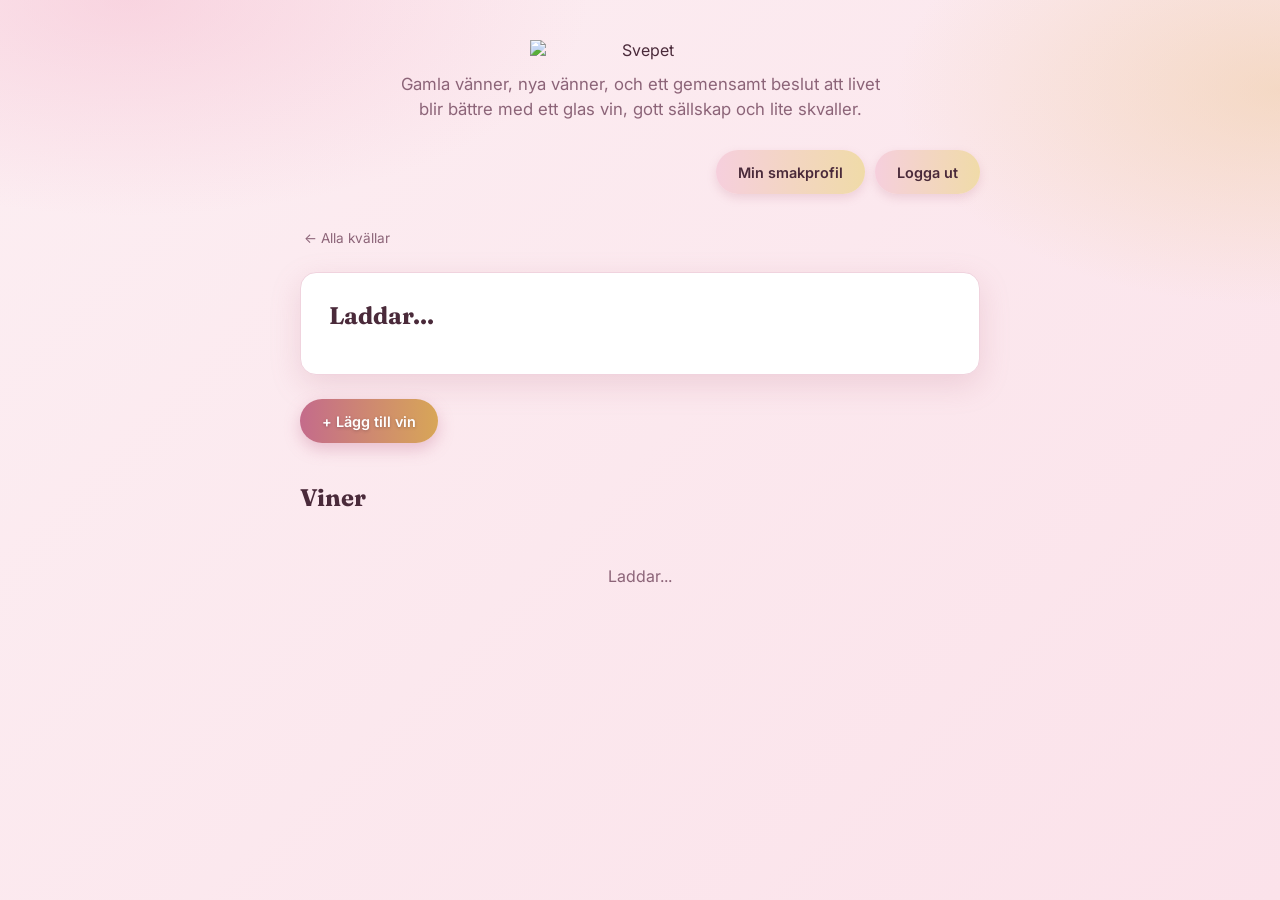
==== kvall.html @ 4a5d5f68 "Byt loggabild till svepet-utan-platta-1024.png på alla sidor Co-Authored-By: Claude Sonnet 5 <norepl" ====
<!doctype html>
<html lang="sv">
<head>
  <meta charset="UTF-8" />
  <meta name="viewport" content="width=device-width, initial-scale=1.0" />
  <title>Svepet – Kväll</title>
  <link rel="icon" type="image/png" href="images/favicon-32.png" />
  <link rel="stylesheet" href="css/style.css" />
</head>
<body>
  <div class="page">
    <div class="masthead">
      <img class="club-logo" src="images/svepet-utan-platta-1024.png" alt="Svepet" />
      <p class="tagline">Gamla vänner, nya vänner, och ett gemensamt beslut att livet blir bättre med ett glas vin, gott sällskap och lite skvaller.</p>
    </div>

    <div class="topbar">
      <div class="topbar-actions">
        <a class="btn btn-ghost" href="smakprofil.html">Min smakprofil</a>
        <button class="btn btn-ghost" id="logout-btn">Logga ut</button>
      </div>
    </div>

    <a href="kvallar.html" class="back-link">&larr; Alla kvällar</a>

    <div class="card" style="margin-top: 14px;">
      <h2 id="kvall-tema">Laddar...</h2>
      <div class="meta" id="kvall-datum"></div>
      <p id="kvall-beskrivning"></p>
      <div id="kvall-actions"></div>
    </div>

    <div class="card" id="edit-kvall-card" style="display: none; margin-top: 16px;">
      <h3>Redigera kväll</h3>
      <form id="edit-kvall-form">
        <label for="edit-tema">Tema</label>
        <input type="text" id="edit-tema" required />

        <label for="edit-datum">Datum</label>
        <input type="date" id="edit-datum" required />

        <label for="edit-beskrivning">Beskrivning (valfritt)</label>
        <textarea id="edit-beskrivning" placeholder="Regler, budget, plats..."></textarea>

        <div class="error-text" id="edit-kvall-error"></div>

        <div class="action-row" style="margin-top: 14px;">
          <button type="submit" class="btn btn-primary">Spara ändringar</button>
          <button type="button" class="btn btn-ghost" id="cancel-edit-kvall">Avbryt</button>
        </div>
      </form>
    </div>

    <div class="toggle-form-wrap" style="margin-top: 24px;">
      <button class="btn btn-primary" id="toggle-new-vin">+ Lägg till vin</button>

      <div class="card" id="new-vin-card" style="display: none; margin-top: 16px;">
        <h3>Nytt vin</h3>
        <form id="new-vin-form">
          <label for="namn">Namn</label>
          <input type="text" id="namn" required />

          <div class="field-row">
            <div>
              <label for="argang">Årgång</label>
              <input type="number" id="argang" min="1900" max="2100" placeholder="t.ex. 2021" />
            </div>
            <div>
              <label for="druva">Druva</label>
              <input type="text" id="druva" />
            </div>
          </div>

          <label for="kategori">Kategori</label>
          <select id="kategori" required>
            <option value="" disabled selected>Välj kategori</option>
            <option value="mousserande">Mousserande</option>
            <option value="vitt lätt">Vitt lätt</option>
            <option value="vitt fylligt">Vitt fylligt</option>
            <option value="rosé">Rosé</option>
            <option value="rött lätt">Rött lätt</option>
            <option value="rött fylligt">Rött fylligt</option>
            <option value="sött">Sött</option>
            <option value="starkvin">Starkvin</option>
          </select>

          <div class="field-row">
            <div>
              <label for="land">Land</label>
              <input type="text" id="land" />
            </div>
            <div>
              <label for="region">Region</label>
              <input type="text" id="region" />
            </div>
          </div>

          <div class="field-row-3">
            <div>
              <label for="pris">Pris (kr)</label>
              <input type="number" id="pris" min="0" step="0.01" />
            </div>
            <div>
              <label for="alkohol_procent">Alkohol %</label>
              <input type="number" id="alkohol_procent" min="0" max="100" step="0.1" />
            </div>
            <div>
              <label for="volym_ml">Volym (ml)</label>
              <input type="number" id="volym_ml" min="0" step="1" placeholder="t.ex. 750" />
            </div>
          </div>

          <label for="bild_url">Bildlänk (valfritt)</label>
          <input type="url" id="bild_url" placeholder="https://..." />

          <label for="systembolaget_lank">Länk till Systembolaget</label>
          <input type="url" id="systembolaget_lank" placeholder="https://www.systembolaget.se/..." />

          <label for="vin-beskrivning">Beskrivning</label>
          <textarea id="vin-beskrivning" placeholder="Egna anteckningar om vinet"></textarea>

          <div class="error-text" id="new-vin-error"></div>

          <div style="margin-top: 14px;">
            <button type="submit" class="btn btn-primary">Spara vin</button>
          </div>
        </form>
      </div>
    </div>

    <div class="card" id="edit-vin-card" style="display: none; margin-top: 16px;">
      <h3>Redigera vin</h3>
      <form id="edit-vin-form">
        <label for="edit-namn">Namn</label>
        <input type="text" id="edit-namn" required />

        <div class="field-row">
          <div>
            <label for="edit-argang">Årgång</label>
            <input type="number" id="edit-argang" min="1900" max="2100" placeholder="t.ex. 2021" />
          </div>
          <div>
            <label for="edit-druva">Druva</label>
            <input type="text" id="edit-druva" />
          </div>
        </div>

        <label for="edit-kategori">Kategori</label>
        <select id="edit-kategori" required>
          <option value="mousserande">Mousserande</option>
          <option value="vitt lätt">Vitt lätt</option>
          <option value="vitt fylligt">Vitt fylligt</option>
          <option value="rosé">Rosé</option>
          <option value="rött lätt">Rött lätt</option>
          <option value="rött fylligt">Rött fylligt</option>
          <option value="sött">Sött</option>
          <option value="starkvin">Starkvin</option>
        </select>

        <div class="field-row">
          <div>
            <label for="edit-land">Land</label>
            <input type="text" id="edit-land" />
          </div>
          <div>
            <label for="edit-region">Region</label>
            <input type="text" id="edit-region" />
          </div>
        </div>

        <div class="field-row-3">
          <div>
            <label for="edit-pris">Pris (kr)</label>
            <input type="number" id="edit-pris" min="0" step="0.01" />
          </div>
          <div>
            <label for="edit-alkohol_procent">Alkohol %</label>
            <input type="number" id="edit-alkohol_procent" min="0" max="100" step="0.1" />
          </div>
          <div>
            <label for="edit-volym_ml">Volym (ml)</label>
            <input type="number" id="edit-volym_ml" min="0" step="1" placeholder="t.ex. 750" />
          </div>
        </div>

        <label for="edit-bild_url">Bildlänk (valfritt)</label>
        <input type="url" id="edit-bild_url" placeholder="https://..." />

        <label for="edit-systembolaget_lank">Länk till Systembolaget</label>
        <input type="url" id="edit-systembolaget_lank" placeholder="https://www.systembolaget.se/..." />

        <label for="edit-vin-beskrivning">Beskrivning</label>
        <textarea id="edit-vin-beskrivning" placeholder="Egna anteckningar om vinet"></textarea>

        <div class="error-text" id="edit-vin-error"></div>

        <div class="action-row" style="margin-top: 14px;">
          <button type="submit" class="btn btn-primary">Spara ändringar</button>
          <button type="button" class="btn btn-ghost" id="cancel-edit-vin">Avbryt</button>
        </div>
      </form>
    </div>

    <div class="section-title">
      <h2>Viner</h2>
    </div>

    <div class="list" id="vin-list">
      <div class="empty-state">Laddar...</div>
    </div>
  </div>

  <script type="module" src="js/kvall.js"></script>
</body>
</html>
---- css/style.css ----
@import url('https://fonts.googleapis.com/css2?family=Fraunces:ital,wght@0,600;0,700;1,600&family=Inter:wght@400;500;600;700&family=JetBrains+Mono:wght@400;500;600&display=swap');

:root {
  --color-bg-start: #fceef2;
  --color-bg-end: #fbe2ea;
  --color-card: #ffffff;
  --color-card-soft: #fff6f9;
  --color-primary: #f2a6c0;
  --color-primary-dark: #c46b8b;
  --color-gold: #d8a657;
  --color-gold-light: #eac488;
  --color-gold-rich: #b8722a;
  --color-primary-pale: #f6cfdd;
  --color-gold-pale: #f0dba8;
  --color-text: #4a2a3a;
  --color-text-soft: #8c6478;
  --color-border: #f0d3de;
  --shadow-color: rgba(190, 120, 140, 0.22);
  --shadow-soft: 0 10px 30px var(--shadow-color);
  --radius-lg: 16px;
  --radius-md: 14px;
  --radius-sm: 10px;
  --font-heading: 'Fraunces', serif;
  --font-body: 'Inter', sans-serif;
  --font-mono: 'JetBrains Mono', monospace;

  /* Kategori-färger — matchar vinets faktiska färg, används av pillen på vinkorten */
  --kat-guld-bg: #e8c97a;
  --kat-vitt-ljust-bg: #e3e0a8;
  --kat-vitt-fylligt-bg: #e3c27e;
  --kat-rose-bg: #f0a8bc;
  --kat-rott-ljust-bg: #d98ca0;
  --kat-rott-fylligt-bg: #b15c74;
  --kat-amber-bg: #d9a85c;
  --kat-amber-morkt-bg: #a97850;
}

* {
  box-sizing: border-box;
}

body {
  margin: 0;
  min-height: 100vh;
  font-family: var(--font-body);
  color: var(--color-text);
  background:
    radial-gradient(ellipse 60% 40% at 10% 0%, rgba(242, 166, 192, 0.35) 0%, transparent 60%),
    radial-gradient(ellipse 50% 40% at 100% 10%, rgba(234, 196, 136, 0.4) 0%, transparent 60%),
    linear-gradient(135deg, var(--color-bg-start), var(--color-bg-end));
}

h1, h2, h3 {
  font-family: var(--font-heading);
  margin: 0 0 8px;
}

a {
  color: var(--color-primary-dark);
}

.page {
  max-width: 720px;
  margin: 0 auto;
  padding: 40px 20px 80px;
}

.center-page {
  min-height: 100vh;
  display: flex;
  align-items: center;
  justify-content: center;
  padding: 20px;
}

.masthead {
  text-align: center;
  margin-bottom: 28px;
}

.club-logo {
  display: block;
  width: 100%;
  max-width: 220px;
  height: auto;
  margin: 0 auto;
}

.masthead .tagline {
  color: var(--color-text-soft);
  font-size: 1.05rem;
  line-height: 1.5;
  max-width: 480px;
  margin: 12px auto 0;
}

.masthead-rules {
  margin-top: 20px;
}

.masthead-rules-title {
  font-family: var(--font-mono);
  font-size: 0.68rem;
  font-weight: 600;
  letter-spacing: 0.18em;
  text-transform: uppercase;
  color: var(--color-primary-dark);
  opacity: 0.75;
  margin-bottom: 8px;
}

.masthead-rules ul {
  list-style-position: outside;
  text-align: left;
  max-width: 300px;
  margin: 0 auto;
  padding-left: 20px;
  color: var(--color-text-soft);
  font-size: 0.82rem;
  line-height: 1.7;
}

.card {
  background: var(--color-card);
  border: 1px solid var(--color-border);
  border-radius: var(--radius-lg);
  box-shadow: var(--shadow-soft);
  padding: 28px;
}

.card + .card {
  margin-top: 20px;
}

.topbar {
  display: flex;
  justify-content: flex-end;
  align-items: center;
  margin-bottom: 24px;
}

.btn {
  display: inline-flex;
  align-items: center;
  justify-content: center;
  gap: 6px;
  min-height: 44px;
  border: none;
  border-radius: 999px;
  padding: 11px 22px;
  font-family: var(--font-body);
  font-weight: 600;
  font-size: 0.9rem;
  cursor: pointer;
  text-decoration: none;
  box-shadow: 0 4px 10px var(--shadow-color);
  transition: transform 0.15s ease, box-shadow 0.15s ease;
}

.topbar-actions {
  display: flex;
  gap: 10px;
}

.action-row {
  display: flex;
  gap: 10px;
  flex-wrap: wrap;
}

.back-link {
  display: inline-block;
  padding: 12px 4px;
  font-size: 0.85rem;
  color: var(--color-text-soft);
  text-decoration: none;
}

.btn-primary {
  background: linear-gradient(90deg, var(--color-primary-dark), var(--color-gold));
  color: #fff;
  text-shadow: 0 1px 3px rgba(74, 42, 58, 0.35);
  box-shadow: 0 6px 16px rgba(196, 107, 139, 0.35);
}

.btn-primary:hover {
  transform: translateY(-1px);
  box-shadow: 0 8px 20px rgba(200, 140, 100, 0.45);
}

.btn-ghost {
  background: linear-gradient(90deg, var(--color-primary-pale), var(--color-gold-pale));
  color: var(--color-text);
  border: none;
}

.btn-ghost:hover {
  background: linear-gradient(90deg, var(--color-primary), var(--color-gold-light));
}

.btn-danger {
  background: transparent;
  color: #a3455a;
  border: 1px solid #e3b3bf;
  box-shadow: none;
}

.btn-danger:hover {
  background: #fdeef1;
}

#kvall-actions:not(:empty) {
  margin-top: 14px;
}

/* Formulärregel: label sitter alltid direkt ovanför sitt fält, flush
   vänsterkant, med samma marginal överallt (14px ovan, 6px under).
   Skriv aldrig en egen margin/indrag på ett enskilt label — ändra
   här om avståndet någonsin behöver bli annorlunda. */
label {
  display: block;
  font-size: 0.85rem;
  font-weight: 500;
  color: var(--color-text-soft);
  margin: 14px 0 6px;
}

label:first-child {
  margin-top: 0;
}

input, select, textarea {
  width: 100%;
  min-height: 44px;
  padding: 11px 14px;
  border: 1px solid var(--color-border);
  border-radius: var(--radius-sm);
  background: var(--color-card-soft);
  font-family: var(--font-body);
  font-size: 0.95rem;
  color: var(--color-text);
}

input:focus, select:focus, textarea:focus {
  outline: none;
  border-color: var(--color-primary-dark);
  box-shadow: 0 0 0 3px rgba(196, 107, 139, 0.15);
}

textarea {
  resize: vertical;
  min-height: 70px;
}

/* Grupperingsregel för formulärfält: korta fält (nummer, kort text,
   datum) ska alltid radas ihop med .field-row (2 kolumner) eller
   .field-row-3 (3 kolumner) — aldrig stå ensamma i full bredd.
   Långa fält (fritext som Beskrivning, länkar som Bildlänk/
   Systembolagslänk, eller ett fälts huvudidentitet som Namn/Tema)
   står alltid ensamma, utanför field-row. */
.field-row {
  display: grid;
  grid-template-columns: 1fr 1fr;
  gap: 0 14px;
}

.field-row-3 {
  display: grid;
  grid-template-columns: 1fr 1fr 1fr;
  gap: 0 14px;
}

.error-text {
  color: #b3455a;
  font-size: 0.85rem;
  margin-top: 10px;
  min-height: 1.2em;
}

.section-title {
  display: flex;
  justify-content: space-between;
  align-items: center;
  margin: 40px 0 16px;
}

.list {
  display: flex;
  flex-direction: column;
  gap: 18px;
}

.item-card {
  background: var(--color-card);
  border: 1px solid var(--color-border);
  border-radius: var(--radius-md);
  box-shadow: var(--shadow-soft);
  padding: 18px 20px;
  text-decoration: none;
  color: inherit;
  display: block;
}

.item-card:hover {
  border-color: var(--color-primary-dark);
}

.item-card .meta {
  color: var(--color-text-soft);
  font-size: 0.85rem;
  margin-top: 4px;
}

#kvall-datum {
  font-family: var(--font-mono);
  font-size: 0.8rem;
  color: var(--color-primary-dark);
  margin-top: 4px;
}

.pill {
  display: inline-block;
  background: var(--color-gold-light);
  color: var(--color-text);
  border-radius: 999px;
  padding: 3px 12px;
  font-size: 0.72rem;
  font-weight: 600;
  letter-spacing: 0.02em;
  box-shadow: 0 3px 8px var(--shadow-color);
}

.pill-onimage {
  position: absolute;
  top: 12px;
  left: 12px;
  display: inline-flex;
  align-items: center;
  gap: 6px;
  background: #ffffff;
  color: var(--color-text);
  box-shadow: 0 3px 8px rgba(0, 0, 0, 0.14);
}

.pill-dot {
  width: 8px;
  height: 8px;
  border-radius: 50%;
  flex-shrink: 0;
}

.pill-guld { background: var(--kat-guld-bg); color: var(--color-text); }
.pill-vitt-ljust { background: var(--kat-vitt-ljust-bg); color: var(--color-text); }
.pill-vitt-fylligt { background: var(--kat-vitt-fylligt-bg); color: var(--color-text); }
.pill-rose { background: var(--kat-rose-bg); color: var(--color-text); }
.pill-rott-ljust { background: var(--kat-rott-ljust-bg); color: var(--color-text); }
.pill-rott-fylligt { background: var(--kat-rott-fylligt-bg); color: #fff; }
.pill-amber { background: var(--kat-amber-bg); color: var(--color-text); }
.pill-amber-morkt { background: var(--kat-amber-morkt-bg); color: #fff; }

.wine-card {
  padding: 0;
  overflow: hidden;
}

.wine-body {
  padding: 20px;
}

.wine-media {
  position: relative;
  background: var(--color-card-soft);
  padding: 20px;
}

.wine-card .wine-head {
  display: flex;
  justify-content: space-between;
  align-items: flex-start;
  gap: 12px;
}

.wine-head-right {
  display: flex;
  flex-direction: column;
  align-items: flex-end;
  gap: 6px;
  flex-shrink: 0;
}

.rating-summary {
  font-family: var(--font-mono);
  font-size: 0.78rem;
  font-weight: 600;
  color: var(--color-primary-dark);
  white-space: nowrap;
}

.wine-card .wine-image {
  display: block;
  width: 100%;
  height: 200px;
  object-fit: contain;
}

.wine-card .wine-facts {
  display: flex;
  flex-wrap: wrap;
  gap: 6px 16px;
  margin: 10px 0;
  font-family: var(--font-mono);
  font-size: 0.78rem;
  color: var(--color-text-soft);
}

.wine-card .wine-desc {
  font-size: 0.9rem;
  line-height: 1.5;
}

.wine-card .wine-footer {
  margin-top: 10px;
  font-size: 0.8rem;
  color: var(--color-text-soft);
}

.tasting-step {
  display: flex;
  align-items: flex-start;
  gap: 12px;
  margin: 30px 0 14px;
}

.tasting-step:first-of-type {
  margin-top: 0;
}

.tasting-step .step-number {
  flex-shrink: 0;
  width: 32px;
  height: 32px;
  border-radius: 50%;
  background: linear-gradient(135deg, var(--color-primary-dark), var(--color-gold));
  color: #fff;
  display: flex;
  align-items: center;
  justify-content: center;
  font-family: var(--font-mono);
  font-weight: 600;
  font-size: 0.85rem;
}

.tasting-step .step-text h3 {
  font-size: 1.05rem;
}

.tasting-step .step-text p {
  margin: 4px 0 0;
  font-size: 0.85rem;
  color: var(--color-text-soft);
}

.betyg-sektion {
  margin-top: 18px;
  padding-top: 16px;
  border-top: 1px solid var(--color-border);
}

.betyg-sektion h4 {
  font-family: var(--font-body);
  font-size: 0.78rem;
  font-weight: 600;
  text-transform: uppercase;
  letter-spacing: 0.04em;
  color: var(--color-text-soft);
  margin: 0 0 8px;
}

.betyg-sektion h4:not(:first-child) {
  margin-top: 16px;
}

.betyg-slider-row {
  display: flex;
  align-items: center;
  gap: 14px;
}

.betyg-slider-row input[type='range'] {
  flex: 1;
  accent-color: var(--color-primary-dark);
  padding: 0;
}

.betyg-slider-value {
  font-family: var(--font-mono);
  font-weight: 600;
  font-size: 0.9rem;
  min-width: 56px;
  text-align: right;
  color: var(--color-primary-dark);
}

.betyg-form textarea {
  margin-top: 12px;
}

.betyg-form button {
  margin-top: 12px;
}

.chart-card h3 {
  margin-bottom: 14px;
  font-size: 1.05rem;
}

.bar-chart {
  display: flex;
  flex-direction: column;
  gap: 12px;
}

.bar-row {
  display: grid;
  grid-template-columns: 130px 1fr 40px;
  align-items: center;
  gap: 10px;
}

.bar-label {
  font-size: 0.85rem;
  color: var(--color-text);
  overflow: hidden;
  text-overflow: ellipsis;
  white-space: nowrap;
}

.bar-track {
  height: 14px;
  background: var(--color-border);
  border-radius: 4px;
  overflow: hidden;
}

.bar-fill {
  height: 100%;
  background: linear-gradient(90deg, var(--color-primary-dark), var(--color-gold));
  border-radius: 0 4px 4px 0;
}

.bar-value {
  font-family: var(--font-mono);
  font-size: 0.8rem;
  font-weight: 600;
  color: var(--color-primary-dark);
  text-align: right;
}

.empty-state {
  text-align: center;
  color: var(--color-text-soft);
  padding: 30px 10px;
}

.toggle-form-wrap {
  margin-bottom: 20px;
}

@media (max-width: 600px) {
  .page {
    padding: 20px 16px 60px;
  }

  .club-logo {
    max-width: 150px;
  }

  .card {
    padding: 20px;
  }

  .field-row,
  .field-row-3 {
    grid-template-columns: 1fr;
    gap: 14px 0;
  }

  .topbar {
    flex-wrap: wrap;
    row-gap: 10px;
  }

  .topbar-actions {
    width: 100%;
    justify-content: flex-end;
  }

  .bar-row {
    grid-template-columns: 1fr 40px;
  }

  .bar-row .bar-label {
    grid-column: 1 / -1;
    white-space: normal;
  }
}
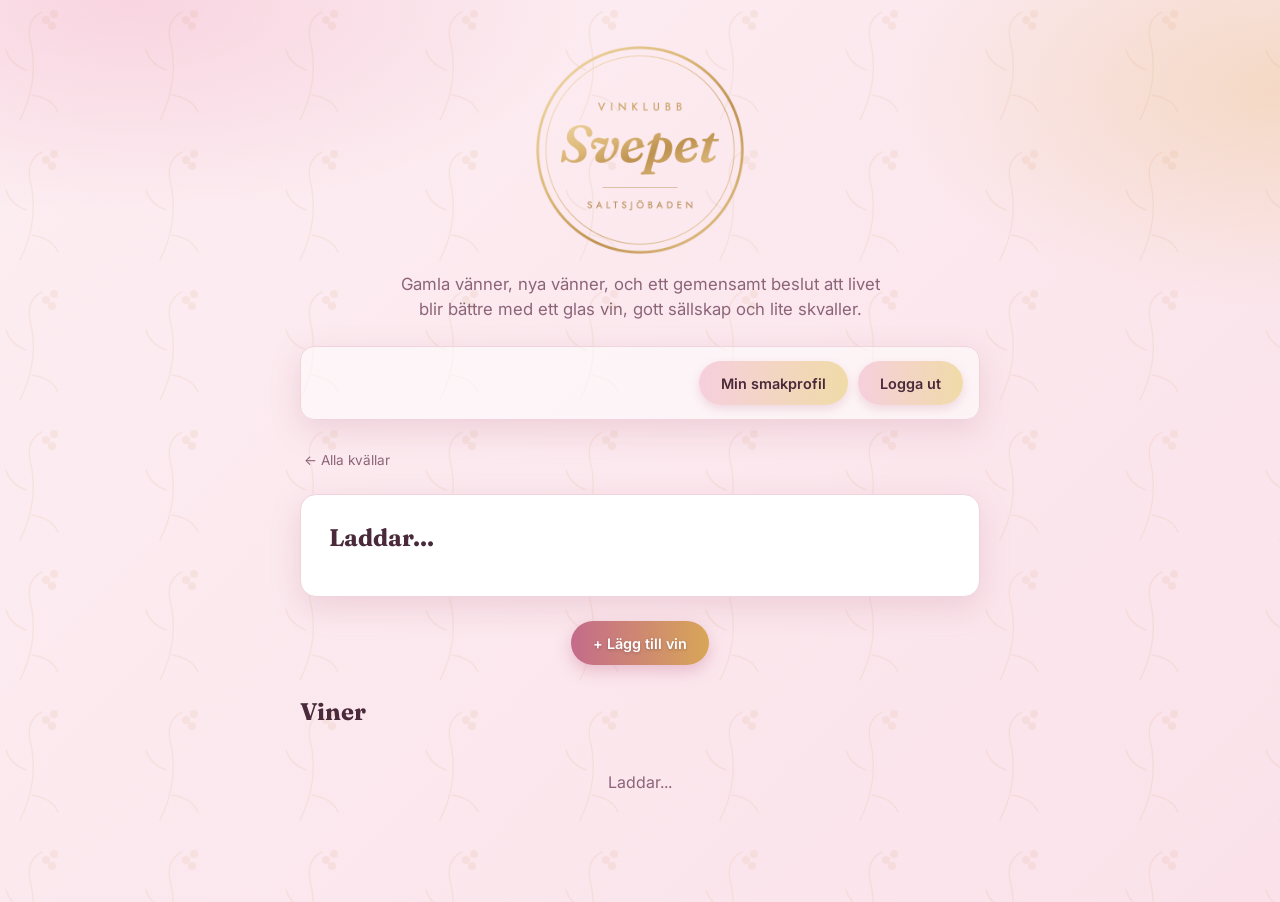
==== commit be384901: "Visuell uppgradering: kontrast, hierarki och djup över alla sidor - Kvälls-korten får en färgad väns" ====
--- a/kvall.html
+++ b/kvall.html
@@ -14,7 +14,7 @@
       <p class="tagline">Gamla vänner, nya vänner, och ett gemensamt beslut att livet blir bättre med ett glas vin, gott sällskap och lite skvaller.</p>
     </div>
 
-    <div class="topbar">
+    <div class="topbar actions-toolbar">
       <div class="topbar-actions">
         <a class="btn btn-ghost" href="smakprofil.html">Min smakprofil</a>
         <button class="btn btn-ghost" id="logout-btn">Logga ut</button>
@@ -203,6 +203,7 @@
 
     <div class="section-title">
       <h2>Viner</h2>
+      <span class="section-count" id="vin-count"></span>
     </div>
 
     <div class="list" id="vin-list">
--- a/css/style.css
+++ b/css/style.css
@@ -44,10 +44,13 @@
   min-height: 100vh;
   font-family: var(--font-body);
   color: var(--color-text);
-  background:
+  background-image:
+    url("data:image/svg+xml,%3Csvg xmlns='http://www.w3.org/2000/svg' width='140' height='140' viewBox='0 0 140 140'%3E%3Cg fill='none' stroke='%23b8722a' stroke-opacity='0.08' stroke-width='1.5' stroke-linecap='round'%3E%3Cpath d='M20 120 Q40 80 30 40 Q26 20 42 12'/%3E%3Ccircle cx='46' cy='20' r='4' fill='%23b8722a' fill-opacity='0.08' stroke='none'/%3E%3Ccircle cx='54' cy='14' r='4' fill='%23b8722a' fill-opacity='0.08' stroke='none'/%3E%3Ccircle cx='52' cy='26' r='4' fill='%23b8722a' fill-opacity='0.08' stroke='none'/%3E%3Cpath d='M26 70 Q10 64 6 50'/%3E%3Cpath d='M32 95 Q52 98 58 112'/%3E%3C/g%3E%3C/svg%3E"),
     radial-gradient(ellipse 60% 40% at 10% 0%, rgba(242, 166, 192, 0.35) 0%, transparent 60%),
     radial-gradient(ellipse 50% 40% at 100% 10%, rgba(234, 196, 136, 0.4) 0%, transparent 60%),
     linear-gradient(135deg, var(--color-bg-start), var(--color-bg-end));
+  background-repeat: repeat, no-repeat, no-repeat, no-repeat;
+  background-size: 140px 140px, auto, auto, auto;
 }
 
 h1, h2, h3 {
@@ -75,7 +78,7 @@
 
 .masthead {
   text-align: center;
-  margin-bottom: 28px;
+  margin-bottom: 24px;
 }
 
 .club-logo {
@@ -96,6 +99,68 @@
 
 .masthead-rules {
   margin-top: 20px;
+  max-width: 320px;
+  margin-left: auto;
+  margin-right: auto;
+  background: var(--color-card-soft);
+  border: 1px solid var(--color-border);
+  border-radius: var(--radius-md);
+  box-shadow: var(--shadow-soft);
+  padding: 16px 20px 18px;
+}
+
+/* Hero-rad (kvallar.html): logga och tagline sida vid sida på bredare
+   skärmar, asymmetriskt istället för centrerat på samma mittlinje. */
+.hero {
+  display: flex;
+  align-items: center;
+  gap: 24px;
+  margin-bottom: 28px;
+}
+
+.hero .club-logo {
+  width: 170px;
+  max-width: 170px;
+  flex-shrink: 0;
+  margin: 0;
+}
+
+.hero .tagline {
+  margin: 0;
+  text-align: left;
+  max-width: 380px;
+}
+
+/* Introrad (kvallar.html): regelkortet och åtgärdsknapparna bredvid
+   varandra istället för i separata centrerade block under varandra. */
+.intro-row {
+  display: flex;
+  align-items: center;
+  justify-content: space-between;
+  gap: 24px;
+  margin-bottom: 24px;
+}
+
+.intro-row .masthead-rules {
+  margin: 0;
+  flex-shrink: 0;
+}
+
+.intro-actions {
+  display: flex;
+  flex-direction: column;
+  align-items: flex-end;
+  gap: 14px;
+}
+
+/* Gemensam "toolbar"-yta för knappgrupper, så de läses som en
+   avsiktlig enhet istället för lösryckta knappar i tomrummet. */
+.actions-toolbar {
+  background: rgba(255, 255, 255, 0.55);
+  border: 1px solid var(--color-border);
+  border-radius: var(--radius-md);
+  box-shadow: var(--shadow-soft);
+  padding: 14px 16px;
 }
 
 .masthead-rules-title {
@@ -136,7 +201,7 @@
   display: flex;
   justify-content: flex-end;
   align-items: center;
-  margin-bottom: 24px;
+  margin-bottom: 20px;
 }
 
 .btn {
@@ -281,7 +346,22 @@
   display: flex;
   justify-content: space-between;
   align-items: center;
-  margin: 40px 0 16px;
+  margin: 32px 0 16px;
+}
+
+.section-title h2 {
+  font-family: var(--font-heading);
+  font-size: 1.5rem;
+  font-weight: 700;
+  color: var(--color-text);
+  margin: 0;
+}
+
+.section-count {
+  font-family: var(--font-mono);
+  font-size: 0.78rem;
+  color: var(--color-text-soft);
+  white-space: nowrap;
 }
 
 .list {
@@ -291,18 +371,32 @@
 }
 
 .item-card {
+  position: relative;
+  overflow: hidden;
   background: var(--color-card);
   border: 1px solid var(--color-border);
   border-radius: var(--radius-md);
   box-shadow: var(--shadow-soft);
-  padding: 18px 20px;
+  padding: 18px 20px 18px 26px;
   text-decoration: none;
   color: inherit;
   display: block;
+  transition: transform 0.15s ease, box-shadow 0.15s ease;
+}
+
+.item-card::before {
+  content: '';
+  position: absolute;
+  top: 0;
+  left: 0;
+  width: 6px;
+  height: 100%;
+  background: linear-gradient(180deg, var(--color-primary-dark), var(--color-gold));
 }
 
 .item-card:hover {
-  border-color: var(--color-primary-dark);
+  transform: translateY(-2px);
+  box-shadow: 0 14px 32px var(--shadow-color);
 }
 
 .item-card .meta {
@@ -563,7 +657,12 @@
 }
 
 .toggle-form-wrap {
-  margin-bottom: 20px;
+  margin-bottom: 24px;
+  text-align: center;
+}
+
+.toggle-form-wrap .card {
+  text-align: left;
 }
 
 @media (max-width: 600px) {
@@ -603,4 +702,35 @@
     grid-column: 1 / -1;
     white-space: normal;
   }
-}
+
+  .hero {
+    flex-direction: column;
+    text-align: center;
+    gap: 12px;
+  }
+
+  .hero .club-logo {
+    width: 150px;
+    max-width: 150px;
+    margin: 0 auto;
+  }
+
+  .hero .tagline {
+    text-align: center;
+    max-width: 100%;
+  }
+
+  .intro-row {
+    flex-direction: column;
+    align-items: center;
+  }
+
+  .intro-row .masthead-rules {
+    width: 100%;
+  }
+
+  .intro-actions {
+    align-items: center;
+    width: 100%;
+  }
+}
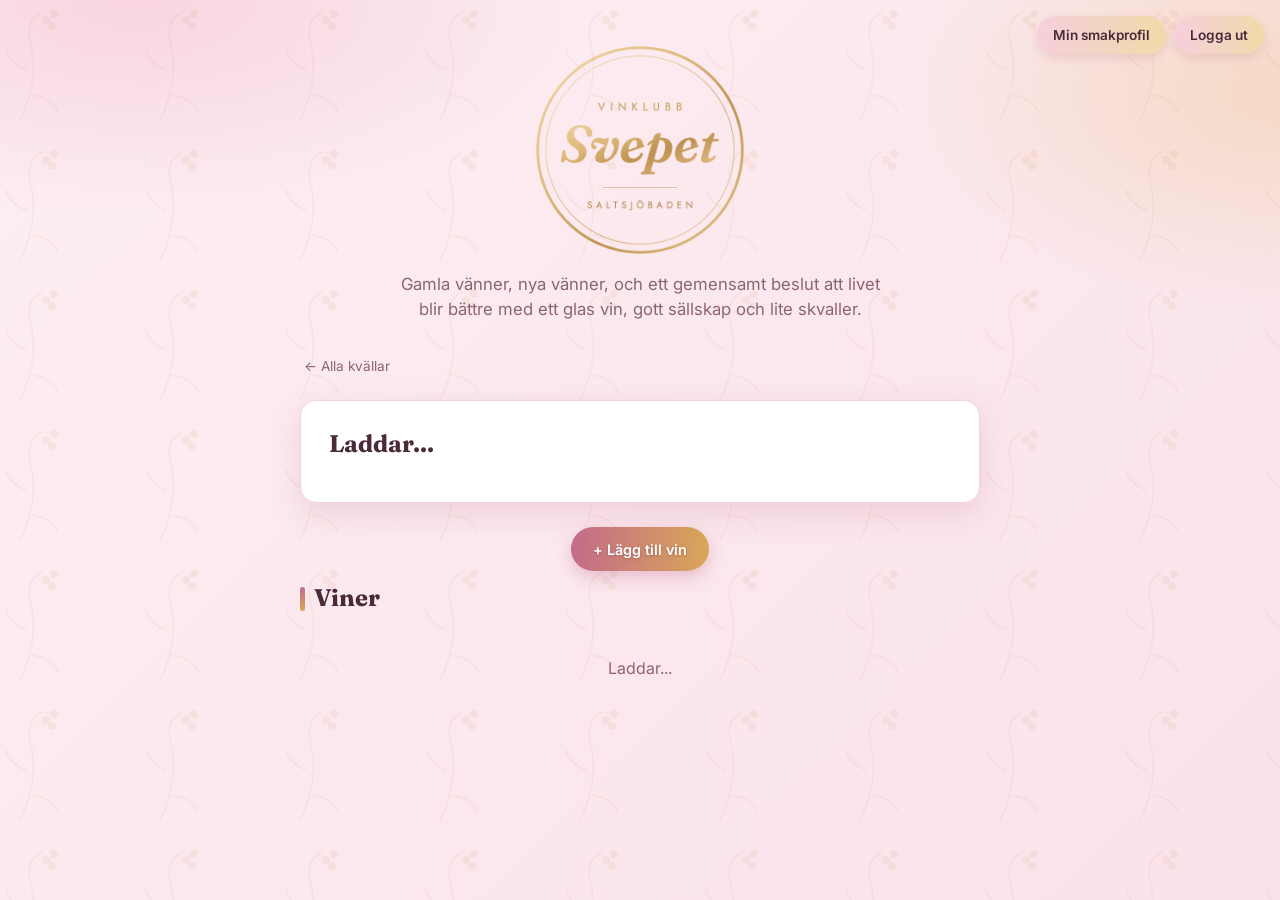
==== commit 11985085: "Ta bort box runt Min smakprofil/Logga ut, fast hörn-placering överallt - kvall.html och smakprofil.h" ====
--- a/kvall.html
+++ b/kvall.html
@@ -9,16 +9,14 @@
 </head>
 <body>
   <div class="page">
+    <div class="corner-actions">
+      <a class="btn btn-ghost" href="smakprofil.html">Min smakprofil</a>
+      <button class="btn btn-ghost" id="logout-btn">Logga ut</button>
+    </div>
+
     <div class="masthead">
       <img class="club-logo" src="images/svepet-utan-platta-1024.png" alt="Svepet" />
       <p class="tagline">Gamla vänner, nya vänner, och ett gemensamt beslut att livet blir bättre med ett glas vin, gott sällskap och lite skvaller.</p>
-    </div>
-
-    <div class="topbar actions-toolbar">
-      <div class="topbar-actions">
-        <a class="btn btn-ghost" href="smakprofil.html">Min smakprofil</a>
-        <button class="btn btn-ghost" id="logout-btn">Logga ut</button>
-      </div>
     </div>
 
     <a href="kvallar.html" class="back-link">&larr; Alla kvällar</a>
--- a/css/style.css
+++ b/css/style.css
@@ -98,15 +98,15 @@
 }
 
 .masthead-rules {
-  margin-top: 20px;
-  max-width: 320px;
-  margin-left: auto;
-  margin-right: auto;
+  width: fit-content;
+  max-width: 100%;
+  margin: 0 auto 32px;
+  text-align: center;
   background: var(--color-card-soft);
-  border: 1px solid var(--color-border);
-  border-radius: var(--radius-md);
+  border: 3px double var(--color-gold-rich);
+  border-radius: var(--radius-lg);
   box-shadow: var(--shadow-soft);
-  padding: 16px 20px 18px;
+  padding: 28px 32px;
 }
 
 /* Hero-rad (kvallar.html): logga och tagline sida vid sida på bredare
@@ -114,6 +114,7 @@
 .hero {
   display: flex;
   align-items: center;
+  justify-content: center;
   gap: 24px;
   margin-bottom: 28px;
 }
@@ -126,63 +127,85 @@
 }
 
 .hero .tagline {
+  color: #1f0f16;
+  font-size: 0.9rem;
+  line-height: 1.5;
+  font-style: italic;
   margin: 0;
   text-align: left;
   max-width: 380px;
 }
 
-/* Introrad (kvallar.html): regelkortet och åtgärdsknapparna bredvid
-   varandra istället för i separata centrerade block under varandra. */
-.intro-row {
-  display: flex;
-  align-items: center;
-  justify-content: space-between;
-  gap: 24px;
-  margin-bottom: 24px;
-}
-
-.intro-row .masthead-rules {
-  margin: 0;
-  flex-shrink: 0;
-}
-
+/* Åtgärdsknappar (kvallar.html): fria, utan bakgrundsbehållare,
+   direkt ovanför Kvällar-sektionen. */
 .intro-actions {
   display: flex;
-  flex-direction: column;
-  align-items: flex-end;
-  gap: 14px;
-}
-
-/* Gemensam "toolbar"-yta för knappgrupper, så de läses som en
-   avsiktlig enhet istället för lösryckta knappar i tomrummet. */
-.actions-toolbar {
-  background: rgba(255, 255, 255, 0.55);
-  border: 1px solid var(--color-border);
-  border-radius: var(--radius-md);
-  box-shadow: var(--shadow-soft);
-  padding: 14px 16px;
+  justify-content: flex-end;
+  margin-bottom: 8px;
+}
+
+.corner-actions {
+  position: fixed;
+  top: 16px;
+  right: 16px;
+  z-index: 50;
+  display: flex;
+  gap: 8px;
+}
+
+.corner-actions .btn {
+  min-height: 38px;
+  padding: 8px 16px;
+  font-size: 0.85rem;
 }
 
 .masthead-rules-title {
   font-family: var(--font-mono);
-  font-size: 0.68rem;
-  font-weight: 600;
-  letter-spacing: 0.18em;
+  font-size: 0.88rem;
+  font-weight: 600;
+  letter-spacing: 0.16em;
   text-transform: uppercase;
+  text-decoration: underline;
+  text-underline-offset: 4px;
   color: var(--color-primary-dark);
-  opacity: 0.75;
-  margin-bottom: 8px;
-}
-
-.masthead-rules ul {
-  list-style-position: outside;
+  margin-bottom: 16px;
+}
+
+.rules-list {
+  list-style: none;
+  display: grid;
+  grid-template-columns: auto auto;
+  column-gap: 14px;
+  row-gap: 12px;
+  align-items: center;
+  width: fit-content;
+  margin: 0 auto;
+  padding: 0;
+}
+
+.rules-list li {
+  display: contents;
+}
+
+.rule-number {
+  width: 30px;
+  height: 30px;
+  border-radius: 50%;
+  border: 3px double var(--color-gold-rich);
+  background: var(--color-card-soft);
+  color: var(--color-gold-rich);
+  display: flex;
+  align-items: center;
+  justify-content: center;
+  font-family: var(--font-mono);
+  font-size: 0.78rem;
+  font-weight: 600;
+}
+
+.rule-text {
+  color: var(--color-text-soft);
+  font-size: 0.92rem;
   text-align: left;
-  max-width: 300px;
-  margin: 0 auto;
-  padding-left: 20px;
-  color: var(--color-text-soft);
-  font-size: 0.82rem;
-  line-height: 1.7;
 }
 
 .card {
@@ -195,13 +218,6 @@
 
 .card + .card {
   margin-top: 20px;
-}
-
-.topbar {
-  display: flex;
-  justify-content: flex-end;
-  align-items: center;
-  margin-bottom: 20px;
 }
 
 .btn {
@@ -220,11 +236,6 @@
   text-decoration: none;
   box-shadow: 0 4px 10px var(--shadow-color);
   transition: transform 0.15s ease, box-shadow 0.15s ease;
-}
-
-.topbar-actions {
-  display: flex;
-  gap: 10px;
 }
 
 .action-row {
@@ -346,15 +357,28 @@
   display: flex;
   justify-content: space-between;
   align-items: center;
-  margin: 32px 0 16px;
+  margin: 8px 0 16px;
 }
 
 .section-title h2 {
+  position: relative;
   font-family: var(--font-heading);
   font-size: 1.5rem;
   font-weight: 700;
   color: var(--color-text);
   margin: 0;
+  padding-left: 14px;
+}
+
+.section-title h2::before {
+  content: '';
+  position: absolute;
+  left: 0;
+  top: 0.15em;
+  width: 5px;
+  height: 1em;
+  border-radius: 3px;
+  background: linear-gradient(180deg, var(--color-primary-dark), var(--color-gold));
 }
 
 .section-count {
@@ -403,6 +427,11 @@
   color: var(--color-text-soft);
   font-size: 0.85rem;
   margin-top: 4px;
+  white-space: pre-line;
+}
+
+#kvall-beskrivning {
+  white-space: pre-line;
 }
 
 #kvall-datum {
@@ -657,7 +686,7 @@
 }
 
 .toggle-form-wrap {
-  margin-bottom: 24px;
+  margin-bottom: 12px;
   text-align: center;
 }
 
@@ -684,16 +713,6 @@
     gap: 14px 0;
   }
 
-  .topbar {
-    flex-wrap: wrap;
-    row-gap: 10px;
-  }
-
-  .topbar-actions {
-    width: 100%;
-    justify-content: flex-end;
-  }
-
   .bar-row {
     grid-template-columns: 1fr 40px;
   }
@@ -720,17 +739,25 @@
     max-width: 100%;
   }
 
-  .intro-row {
-    flex-direction: column;
-    align-items: center;
-  }
-
-  .intro-row .masthead-rules {
+  .masthead-rules {
     width: 100%;
-  }
-
-  .intro-actions {
-    align-items: center;
+    padding: 24px 20px;
+  }
+
+  .rules-list {
     width: 100%;
-  }
-}
+    grid-template-columns: auto 1fr;
+  }
+
+  .corner-actions {
+    top: 10px;
+    right: 10px;
+    gap: 6px;
+  }
+
+  .corner-actions .btn {
+    padding: 7px 12px;
+    font-size: 0.78rem;
+    min-height: 34px;
+  }
+}
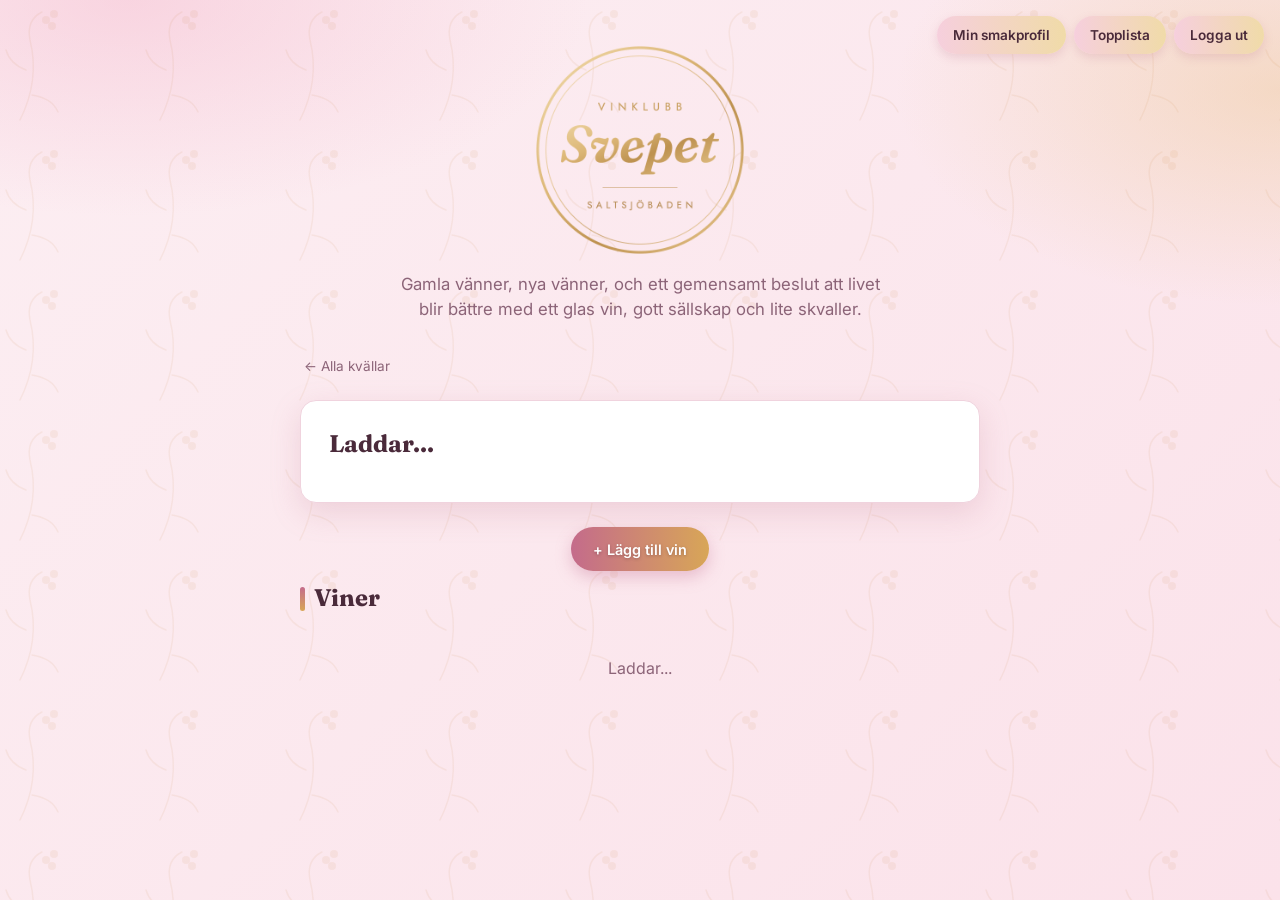
==== commit 3019cc0c: "Ny sida: Topplista - toplista.html med två vyer (Svepets/Min topplista) som växlas utan   sidladdnin" ====
--- a/kvall.html
+++ b/kvall.html
@@ -5,12 +5,16 @@
   <meta name="viewport" content="width=device-width, initial-scale=1.0" />
   <title>Svepet – Kväll</title>
   <link rel="icon" type="image/png" href="images/favicon-32.png" />
+  <link rel="apple-touch-icon" href="images/apple-touch-icon-180.png" />
+  <meta name="apple-mobile-web-app-title" content="Svepet" />
+  <link rel="manifest" href="manifest.json" />
   <link rel="stylesheet" href="css/style.css" />
 </head>
 <body>
   <div class="page">
     <div class="corner-actions">
       <a class="btn btn-ghost" href="smakprofil.html">Min smakprofil</a>
+      <a class="btn btn-ghost" href="toplista.html">Topplista</a>
       <button class="btn btn-ghost" id="logout-btn">Logga ut</button>
     </div>
 
@@ -72,14 +76,31 @@
           <label for="kategori">Kategori</label>
           <select id="kategori" required>
             <option value="" disabled selected>Välj kategori</option>
-            <option value="mousserande">Mousserande</option>
-            <option value="vitt lätt">Vitt lätt</option>
-            <option value="vitt fylligt">Vitt fylligt</option>
-            <option value="rosé">Rosé</option>
-            <option value="rött lätt">Rött lätt</option>
-            <option value="rött fylligt">Rött fylligt</option>
-            <option value="sött">Sött</option>
-            <option value="starkvin">Starkvin</option>
+            <optgroup label="Mousserande">
+              <option value="mousserande - torrt">Torrt</option>
+              <option value="mousserande - halvtorrt">Halvtorrt</option>
+              <option value="mousserande - smaksatt">Smaksatt</option>
+              <option value="mousserande - rött">Rött</option>
+              <option value="mousserande - sött">Sött</option>
+            </optgroup>
+            <optgroup label="Vitt">
+              <option value="vitt - friskt & fruktigt">Friskt &amp; fruktigt</option>
+              <option value="vitt - lätt & avrundat">Lätt &amp; avrundat</option>
+              <option value="vitt - druvigt & blommigt">Druvigt &amp; blommigt</option>
+              <option value="vitt - fylligt & smakrikt">Fylligt &amp; smakrikt</option>
+              <option value="vitt - sött">Sött</option>
+            </optgroup>
+            <optgroup label="Rosé">
+              <option value="rosé - friskt & bärigt">Friskt &amp; bärigt</option>
+              <option value="rosé - fruktigt & smakrikt">Fruktigt &amp; smakrikt</option>
+            </optgroup>
+            <optgroup label="Rött">
+              <option value="rött - mjukt & bärigt">Mjukt &amp; bärigt</option>
+              <option value="rött - stramt & nyanserat">Stramt &amp; nyanserat</option>
+              <option value="rött - fruktigt & smakrikt">Fruktigt &amp; smakrikt</option>
+              <option value="rött - kryddigt & mustigt">Kryddigt &amp; mustigt</option>
+              <option value="rött - sött">Sött</option>
+            </optgroup>
           </select>
 
           <div class="field-row">
@@ -110,6 +131,10 @@
 
           <label for="bild_url">Bildlänk (valfritt)</label>
           <input type="url" id="bild_url" placeholder="https://..." />
+
+          <label for="bild_fil">Eller ladda upp en bild</label>
+          <input type="file" id="bild_fil" accept="image/*" />
+          <img id="bild-forhandsvisning" class="bild-forhandsvisning" alt="Förhandsvisning" style="display: none;" />
 
           <label for="systembolaget_lank">Länk till Systembolaget</label>
           <input type="url" id="systembolaget_lank" placeholder="https://www.systembolaget.se/..." />
@@ -145,14 +170,31 @@
 
         <label for="edit-kategori">Kategori</label>
         <select id="edit-kategori" required>
-          <option value="mousserande">Mousserande</option>
-          <option value="vitt lätt">Vitt lätt</option>
-          <option value="vitt fylligt">Vitt fylligt</option>
-          <option value="rosé">Rosé</option>
-          <option value="rött lätt">Rött lätt</option>
-          <option value="rött fylligt">Rött fylligt</option>
-          <option value="sött">Sött</option>
-          <option value="starkvin">Starkvin</option>
+          <optgroup label="Mousserande">
+            <option value="mousserande - torrt">Torrt</option>
+            <option value="mousserande - halvtorrt">Halvtorrt</option>
+            <option value="mousserande - smaksatt">Smaksatt</option>
+            <option value="mousserande - rött">Rött</option>
+            <option value="mousserande - sött">Sött</option>
+          </optgroup>
+          <optgroup label="Vitt">
+            <option value="vitt - friskt & fruktigt">Friskt &amp; fruktigt</option>
+            <option value="vitt - lätt & avrundat">Lätt &amp; avrundat</option>
+            <option value="vitt - druvigt & blommigt">Druvigt &amp; blommigt</option>
+            <option value="vitt - fylligt & smakrikt">Fylligt &amp; smakrikt</option>
+            <option value="vitt - sött">Sött</option>
+          </optgroup>
+          <optgroup label="Rosé">
+            <option value="rosé - friskt & bärigt">Friskt &amp; bärigt</option>
+            <option value="rosé - fruktigt & smakrikt">Fruktigt &amp; smakrikt</option>
+          </optgroup>
+          <optgroup label="Rött">
+            <option value="rött - mjukt & bärigt">Mjukt &amp; bärigt</option>
+            <option value="rött - stramt & nyanserat">Stramt &amp; nyanserat</option>
+            <option value="rött - fruktigt & smakrikt">Fruktigt &amp; smakrikt</option>
+            <option value="rött - kryddigt & mustigt">Kryddigt &amp; mustigt</option>
+            <option value="rött - sött">Sött</option>
+          </optgroup>
         </select>
 
         <div class="field-row">
@@ -183,6 +225,10 @@
 
         <label for="edit-bild_url">Bildlänk (valfritt)</label>
         <input type="url" id="edit-bild_url" placeholder="https://..." />
+
+        <label for="edit-bild_fil">Eller ladda upp en bild</label>
+        <input type="file" id="edit-bild_fil" accept="image/*" />
+        <img id="edit-bild-forhandsvisning" class="bild-forhandsvisning" alt="Förhandsvisning" style="display: none;" />
 
         <label for="edit-systembolaget_lank">Länk till Systembolaget</label>
         <input type="url" id="edit-systembolaget_lank" placeholder="https://www.systembolaget.se/..." />
--- a/css/style.css
+++ b/css/style.css
@@ -25,14 +25,23 @@
   --font-mono: 'JetBrains Mono', monospace;
 
   /* Kategori-färger — matchar vinets faktiska färg, används av pillen på vinkorten */
-  --kat-guld-bg: #e8c97a;
-  --kat-vitt-ljust-bg: #e3e0a8;
-  --kat-vitt-fylligt-bg: #e3c27e;
-  --kat-rose-bg: #f0a8bc;
-  --kat-rott-ljust-bg: #d98ca0;
-  --kat-rott-fylligt-bg: #b15c74;
-  --kat-amber-bg: #d9a85c;
-  --kat-amber-morkt-bg: #a97850;
+  --kat-mousserande-torrt-bg: #eddca3;
+  --kat-mousserande-halvtorrt-bg: #e6c987;
+  --kat-mousserande-smaksatt-bg: #dfb36a;
+  --kat-mousserande-rott-bg: #d99a86;
+  --kat-mousserande-sott-bg: #cf9c52;
+  --kat-vitt-friskt-fruktigt-bg: #e7e2a0;
+  --kat-vitt-latt-avrundat-bg: #e2d488;
+  --kat-vitt-druvigt-blommigt-bg: #d3d47c;
+  --kat-vitt-fylligt-smakrikt-bg: #ddb96e;
+  --kat-vitt-sott-bg: #b98a3e;
+  --kat-rose-friskt-barigt-bg: #f0b4c4;
+  --kat-rose-fruktigt-smakrikt-bg: #e896ac;
+  --kat-rott-mjukt-barigt-bg: #dd93a4;
+  --kat-rott-stramt-nyanserat-bg: #c97e8e;
+  --kat-rott-fruktigt-smakrikt-bg: #b56b7c;
+  --kat-rott-kryddigt-mustigt-bg: #93415a;
+  --kat-rott-sott-bg: #7d3a42;
 }
 
 * {
@@ -328,6 +337,15 @@
   min-height: 70px;
 }
 
+.bild-forhandsvisning {
+  display: block;
+  max-width: 100%;
+  max-height: 160px;
+  object-fit: contain;
+  margin-top: 8px;
+  border-radius: var(--radius-sm);
+}
+
 /* Grupperingsregel för formulärfält: korta fält (nummer, kort text,
    datum) ska alltid radas ihop med .field-row (2 kolumner) eller
    .field-row-3 (3 kolumner) — aldrig stå ensamma i full bredd.
@@ -344,6 +362,14 @@
   display: grid;
   grid-template-columns: 1fr 1fr 1fr;
   gap: 0 14px;
+}
+
+/* Utan min-width:0 tvingar grid-cellens innehåll (t.ex. en lång
+   label-text som "Alkohol %") sin egen kolumn bredare än sina
+   syskon, trots att alla kolumner ska vara lika breda (1fr). */
+.field-row > div,
+.field-row-3 > div {
+  min-width: 0;
 }
 
 .error-text {
@@ -472,14 +498,23 @@
   flex-shrink: 0;
 }
 
-.pill-guld { background: var(--kat-guld-bg); color: var(--color-text); }
-.pill-vitt-ljust { background: var(--kat-vitt-ljust-bg); color: var(--color-text); }
-.pill-vitt-fylligt { background: var(--kat-vitt-fylligt-bg); color: var(--color-text); }
-.pill-rose { background: var(--kat-rose-bg); color: var(--color-text); }
-.pill-rott-ljust { background: var(--kat-rott-ljust-bg); color: var(--color-text); }
-.pill-rott-fylligt { background: var(--kat-rott-fylligt-bg); color: #fff; }
-.pill-amber { background: var(--kat-amber-bg); color: var(--color-text); }
-.pill-amber-morkt { background: var(--kat-amber-morkt-bg); color: #fff; }
+.pill-mousserande-torrt { background: var(--kat-mousserande-torrt-bg); color: var(--color-text); }
+.pill-mousserande-halvtorrt { background: var(--kat-mousserande-halvtorrt-bg); color: var(--color-text); }
+.pill-mousserande-smaksatt { background: var(--kat-mousserande-smaksatt-bg); color: var(--color-text); }
+.pill-mousserande-rott { background: var(--kat-mousserande-rott-bg); color: var(--color-text); }
+.pill-mousserande-sott { background: var(--kat-mousserande-sott-bg); color: var(--color-text); }
+.pill-vitt-friskt-fruktigt { background: var(--kat-vitt-friskt-fruktigt-bg); color: var(--color-text); }
+.pill-vitt-latt-avrundat { background: var(--kat-vitt-latt-avrundat-bg); color: var(--color-text); }
+.pill-vitt-druvigt-blommigt { background: var(--kat-vitt-druvigt-blommigt-bg); color: var(--color-text); }
+.pill-vitt-fylligt-smakrikt { background: var(--kat-vitt-fylligt-smakrikt-bg); color: var(--color-text); }
+.pill-vitt-sott { background: var(--kat-vitt-sott-bg); color: var(--color-text); }
+.pill-rose-friskt-barigt { background: var(--kat-rose-friskt-barigt-bg); color: var(--color-text); }
+.pill-rose-fruktigt-smakrikt { background: var(--kat-rose-fruktigt-smakrikt-bg); color: var(--color-text); }
+.pill-rott-mjukt-barigt { background: var(--kat-rott-mjukt-barigt-bg); color: var(--color-text); }
+.pill-rott-stramt-nyanserat { background: var(--kat-rott-stramt-nyanserat-bg); color: var(--color-text); }
+.pill-rott-fruktigt-smakrikt { background: var(--kat-rott-fruktigt-smakrikt-bg); color: var(--color-text); }
+.pill-rott-kryddigt-mustigt { background: var(--kat-rott-kryddigt-mustigt-bg); color: #fff; }
+.pill-rott-sott { background: var(--kat-rott-sott-bg); color: #fff; }
 
 .wine-card {
   padding: 0;
@@ -558,7 +593,9 @@
   margin-top: 0;
 }
 
-.tasting-step .step-number {
+/* Rund gradient-badge för ett nummer i en sekvens — återanvänds för
+   både provningssteg (tasting-step) och rankingplacering (toplista). */
+.step-number {
   flex-shrink: 0;
   width: 32px;
   height: 32px;
@@ -694,6 +731,51 @@
   text-align: left;
 }
 
+/* Topplista: flikar (Svepets/Min) och färgfilter, samma "chip"-knapp
+   återanvänd för båda — aktivt val får samma gradient som btn-primary. */
+.filter-chip-row {
+  display: flex;
+  flex-wrap: wrap;
+  gap: 8px;
+  margin-top: 12px;
+}
+
+.filter-chip {
+  display: inline-flex;
+  align-items: center;
+  border-radius: 999px;
+  padding: 8px 16px;
+  font-family: var(--font-body);
+  font-size: 0.85rem;
+  font-weight: 600;
+  border: 1px solid var(--color-border);
+  background: var(--color-card-soft);
+  color: var(--color-text-soft);
+  cursor: pointer;
+  transition: background 0.15s ease, color 0.15s ease;
+}
+
+.filter-chip.active {
+  background: linear-gradient(90deg, var(--color-primary-dark), var(--color-gold));
+  color: #fff;
+  text-shadow: 0 1px 3px rgba(74, 42, 58, 0.35);
+  border-color: transparent;
+}
+
+.toplista-rad {
+  display: flex;
+  align-items: center;
+  gap: 12px;
+}
+
+.toplista-card {
+  flex: 1;
+  min-width: 0;
+  text-decoration: none;
+  color: inherit;
+  display: block;
+}
+
 @media (max-width: 600px) {
   .page {
     padding: 20px 16px 60px;
@@ -713,6 +795,13 @@
     gap: 14px 0;
   }
 
+  /* Utan bild hamnar kategori-pillen inline i wine-head istället för
+     flytande på bilden — på smala skärmar får den då eget utrymme
+     under titeln istället för att klämma ihop den. */
+  .wine-card .wine-head {
+    flex-wrap: wrap;
+  }
+
   .bar-row {
     grid-template-columns: 1fr 40px;
   }
@@ -749,10 +838,14 @@
     grid-template-columns: auto 1fr;
   }
 
+  /* På mobil ska knapparna inte flyta fast ovanpå innehållet (det
+     täckte loggan och följde med vid scroll) — de ligger istället i
+     det vanliga dokumentflödet, ovanför resten av sidan. */
   .corner-actions {
-    top: 10px;
-    right: 10px;
+    position: static;
+    justify-content: flex-end;
     gap: 6px;
+    margin-bottom: 16px;
   }
 
   .corner-actions .btn {
